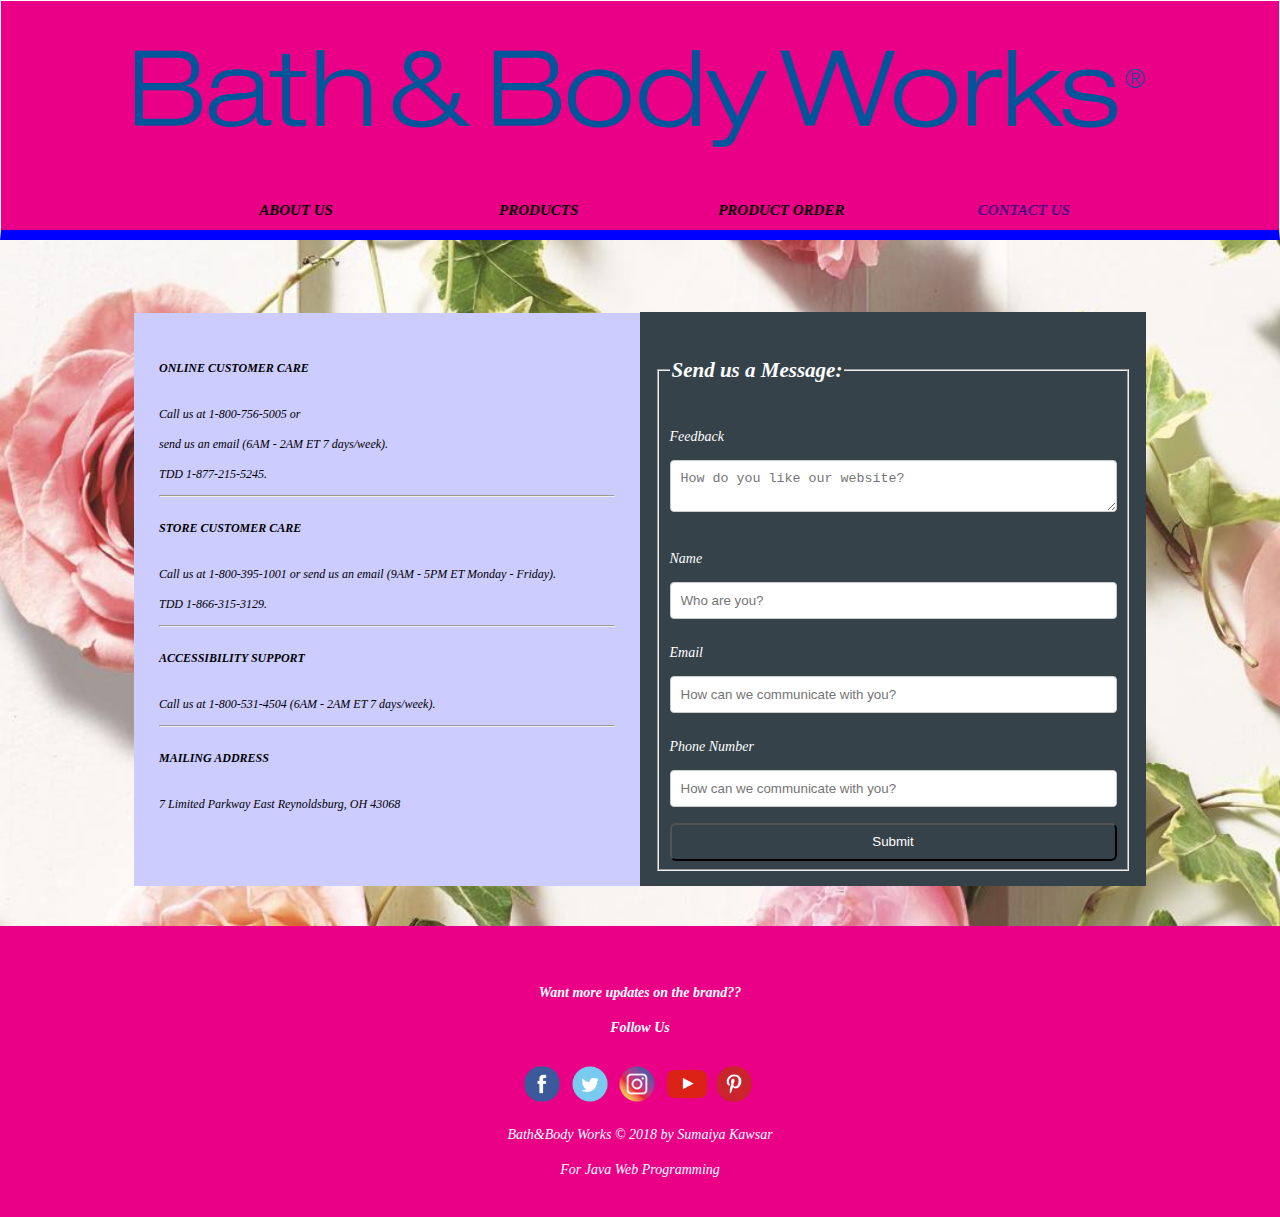
==== ContactUs.html @ 69a37817 "Java Web Assignment 1" ====
<!DOCTYPE html>
<html>

<head>
    <title>Bath&Body Works | Contact Us</title>
    <meta name="viewport" content="width=device-width, initial-scale=1.0">
    <link rel="stylesheet" href="./css/style.css">
    <link rel="icon" type="image/png" href="img/494.png" sizes="196x196" />
</head>

<body
    style="background: url('img/creme.jpg') no-repeat;background-size: cover;background-attachment: fixed;background-position: center;background-repeat: no-repeat;">
    <header>
        <div class="container">
            <div id="branding">
                <h1><img src="./img/B.png" alt="B & B works" height="20%" width="100%"></h1>
            </div>
            <nav>
                <ul>
                    <li><a href="index.html">
                            <center>About Us</center>
                        </a></li>
                    <li><a href="Product.html">
                            <center>Products</center>
                        </a></li>
                    <li><a href="ProductOrder.html">
                            <center>Product Order</center>
                        </a></li>
                    <li class="current"><a href="ContactUs.html">
                            <center>Contact Us</center>
                        </a></li>
                </ul>
            </nav>
        </div>
    </header>

    <section id="main">
        <div class="container contact-main">
            <article class="contact-details">
                <h4>ONLINE CUSTOMER CARE</h4>
                Call us at 1-800-756-5005 or <br> send us an email (6AM - 2AM ET 7 days/week).<br>
                TDD 1-877-215-5245.
                <hr>
                <h4>STORE CUSTOMER CARE</h4>
                Call us at 1-800-395-1001 or send us an email (9AM - 5PM ET Monday - Friday).<br>
                TDD 1-866-315-3129.<br>
                <hr>
                <h4>ACCESSIBILITY SUPPORT</h4>
                Call us at 1-800-531-4504 (6AM - 2AM ET 7 days/week).<br>
                <hr>
                <h4>MAILING ADDRESS</h4>
                7 Limited Parkway East
                Reynoldsburg, OH 43068
            </article>

            <aside id="sidebar-1" class="contact-form">
                <div class="dark">
                    <form class="feedback" action="contact-us.jsp">
                        <fieldset>
                            <legend>
                                <h2>
                                    <center><b>Send us a Message:</b></center>
                                </h2>
                            </legend>
                            <div>
                                <label>Feedback</label><br>
                                <textarea placeholder="How do you like our website?" name="Feeback" required></textarea>
                            </div>
                            <div>
                                <label>Name</label><br>
                                <input type="text" placeholder="Who are you?" name="Name" required>
                            </div>
                            <div>
                                <label>Email</label><br>
                                <input type="email" placeholder="How can we communicate with you?" name="Email"
                                    required>
                            </div>
                            <div>
                                <label>Phone Number</label><br>
                                <input type="number" placeholder="How can we communicate with you?" name="Email"
                                    required>
                            </div>

                            <button class="button_1" type="submit">Submit</button>
                        </fieldset>
                    </form>
                </div>
            </aside>
        </div>
    </section>

    <footer>
        <p>
            <center>
                <h4>Want more updates on the brand?? <br> Follow Us</h4>
                <a href="https://www.facebook.com/bathandbodyworks/" class="icon">
                    <img src="img\Facebook.png" width="40" height="40" alt="facebook"></a>

                <a href="https://twitter.com/bathbodyworks?lang=en" class="icon">
                    <img src="img\Twitter.png" width="40" height="40" alt="twitter"></a>

                <a href="https://www.instagram.com/bathandbodyworks/?hl=en" class="icon"
                    style="width:24px; height:24px; margin:4px 6px 8px 0;">
                    <img src="img\Instagram.png" width="40" height="40" alt="instagram"></a>

                <a href="https://www.youtube.com/user/bathandbodyworks" class="icon">
                    <img src="img\youtube.png" width="40" height="40" alt="youtube"></a>

                <a href="https://www.pinterest.com/bathbodyworks/" class="icon">
                    <img src="img\pinterest.png" width="40" height="40" alt="pintrest"></a>
                <br> Bath&Body Works &copy; 2018 by Sumaiya Kawsar<br /> For Java Web Programming
            </center>
    </footer>
</body>

</html>
---- css/style.css ----
* {
  box-sizing: inherit;
}

html {
  box-sizing: border-box;
}

body {
  font: 14px/2.5 Times New Roman, monospace;
  font-style: oblique;
  padding: 0;
  margin: 0px;
  background: url("../img/Bg.jpg") 0 -400px;
  background-attachment: fixed;
  height: 100%;
}
/* Global */
.container {
  width: 80%;
  margin: 0 auto;
  overflow: auto;
  padding: 0 6px;
}
iframe {
  width: 100%;
  height: 350px;
}

/*buttons*/
.button_1 {
  height: 38px;
  width: 100%;
  background: transparent;
  border: radial-gradient(#33ccff, whitesmoke);
  padding-left: 20px;
  padding-right: 20px;
  color: #ffffff;
  border-radius: 6px;
  cursor: pointer;
}
.button_1:hover {
  background: cornflowerblue;
  color: darkgreen;
  text-transform: uppercase;
}

.dark {
  padding: 15px;
  background: #35424a;
  color: #ffffff;
  margin-top: 10px;
  margin-bottom: 10px;
}

.dark1 {
  padding: 20px;
  background: cornflowerblue;
  background-size: cover;
  opacity: 0.9;
  color: black;
  margin-top: 20px;
  margin-bottom: 10px;
}
/* Header **/
header {
  background: #ea0087;
  color: white;
  border: white 1px;
  border-style: ridge;
  padding-top: 30px;
  min-height: 60px;
  border-bottom: blue 10px solid;
}

nav li {
  width: 25%;
  float: left;
  display: inline-block;
  padding: 0px 0px 0px 0px;
}

nav {
  display: block;
  float: bottom;
  margin-top: 10px;
}

nav a {
  color: black;
  text-decoration: none;
  text-transform: uppercase;
  font-size: 15px;
  font-weight: bold;
}
nav .current a {
  color: indigo;
  background: white;
  font-weight: bold;
}
nav a:hover {
  color: blue;
  background-color: white;
  display: block;
  font-weight: bolder;
}
.imagelo {
  width: 40%;
  float: left;
}
/* Showcase */
#showcase {
  min-height: 400px;
  background: url("../img/Showcase.jpg");
  background-size: cover;
  background-attachment: fixed;
  background-position: center;
  background-repeat: no-repeat;
}

#showcase1 {
  min-height: 400px;
  background: url("../img/scrub.jpg");
  background-size: cover;
  background-attachment: fixed;
  background-position: center;
  background-repeat: no-repeat;
}
#showcase2 {
  min-height: 400px;
  background: url("../img/candle.jpg");
  background-size: cover;
  background-attachment: fixed;
  background-position: center;
  background-repeat: no-repeat;
}
.Product {
  overflow: hidden;
}
.Product ul {
  display: flex;
  margin: 0 auto;
  list-style: none;
}
.Product ul li {
  width: 25%;
}

/*Slideshow*/
.mySlides {
  display: none;
}

/* Slideshow container */
.slideshow-container {
  width: 100%;
  max-width: 1000px;
  max-height: 478px;
  position: relative;
  margin: auto;
}
.slideshow-container img {
  max-width: 1000px;
  max-height: 479px;
  background-size: contain;
}
/* Next & previous buttons */
.prev,
.next {
  cursor: pointer;
  position: absolute;
  top: 50%;
  width: auto;
  padding: 16px;
  margin-top: -22px;
  color: black;
  font-weight: bold;
  font-size: 18px;
  transition: 0.6s ease;
  border-radius: 0 3px 3px 0;
}
/* Position the "next button" to the right */
.next {
  right: 0;
  border-radius: 3px 0 0 3px;
}

.prev:hover,
.next:hover {
  background-color: rgba(0, 0, 0, 0.2);
}

.numbertext {
  color: transparent;
  font-size: 12px;
  padding: 8px 12px;
  position: absolute;
  top: 0;
}

.dot {
  cursor: pointer;
  height: 13px;
  width: 13px;
  margin: 0 2px;
  background-color: #bbb;
  border-radius: 50%;
  display: inline-block;
  transition: background-color 0.6s ease;
}
.active,
.dot:hover {
  background-color: #717171;
}

/* Fading animation */
.fade {
  -webkit-animation-name: fade;
  -webkit-animation-duration: 1.5s;
  animation-name: fade;
  animation-duration: 1.5s;
}

@-webkit-keyframes fade {
  from {
    opacity: 0.4;
  }
  to {
    opacity: 1;
  }
}

@keyframes fade {
  from {
    opacity: 0.4;
  }
  to {
    opacity: 1;
  }
}

/* Sidebar */
aside#sidebar {
  float: right;
  width: 100%;
  margin-top: 62px;
}
aside#sidebar .feedback input,
aside#sidebar .feedback textarea,
aside#sidebar .feedback select {
  width: 100%;
  padding: 10px;
  border: 1px solid #ccc;
  border-radius: 4px;
  box-sizing: border-box;
  margin-top: 6px;
  margin-bottom: 16px;
  resize: vertical;
}

.contact-form {
  float: right;
  width: 50%;
  margin-top: 62px;
}
.contact-form .feedback input,
.contact-form .feedback textarea {
  width: 100%;
  padding: 10px;
  border: 1px solid #ccc;
  border-radius: 4px;
  box-sizing: border-box;
  margin-top: 6px;
  margin-bottom: 16px;
  resize: vertical;
}
/*sidebar of jsp*/
aside#sidebar-2 {
  float: right;
  width: 100%;
  margin-top: 62px;
}

/* Main-col */
.contact-main {
  display: flex;
  flex-direction: row;
}
.contact-details {
  padding: 25px 25px 25px 25px;
  float: left;
  width: 50%;
  margin-top: 73px;
  margin-bottom: 10px;
  background-color: #ccccff;
  font-size: 12px;
}

/*Footer*/
footer {
  padding: 30px;
  margin-top: 30px;
  background: #ea0087;
  color: #ffffff;
  text-align: center;
}
.icon {
  width: 24px;
  height: 24px;
  margin: 2px 4px 6px 0;
}

/* Media Queries */
@media (max-width: 768px) {
  header #branding,
  header nav,
  header nav li,
  article#main-col,
  aside#sidebar {
    float: none;
    text-align: center;
    width: 100%;
  }

  header {
    padding-bottom: 20px;
  }

  #showcase img {
    width: 100%;
    margin-top: 40px;
  }

  .contact-main {
    flex-direction: column;
  }
  .contact-details {
    width: 100%;
    border: 2px solid red;
    margin-top: 20px;
    margin-bottom: 0;
  }
  .contact-form {
    width: 100%;
    margin: 0;
  }
  .dark {
    margin: 0;
  }
}
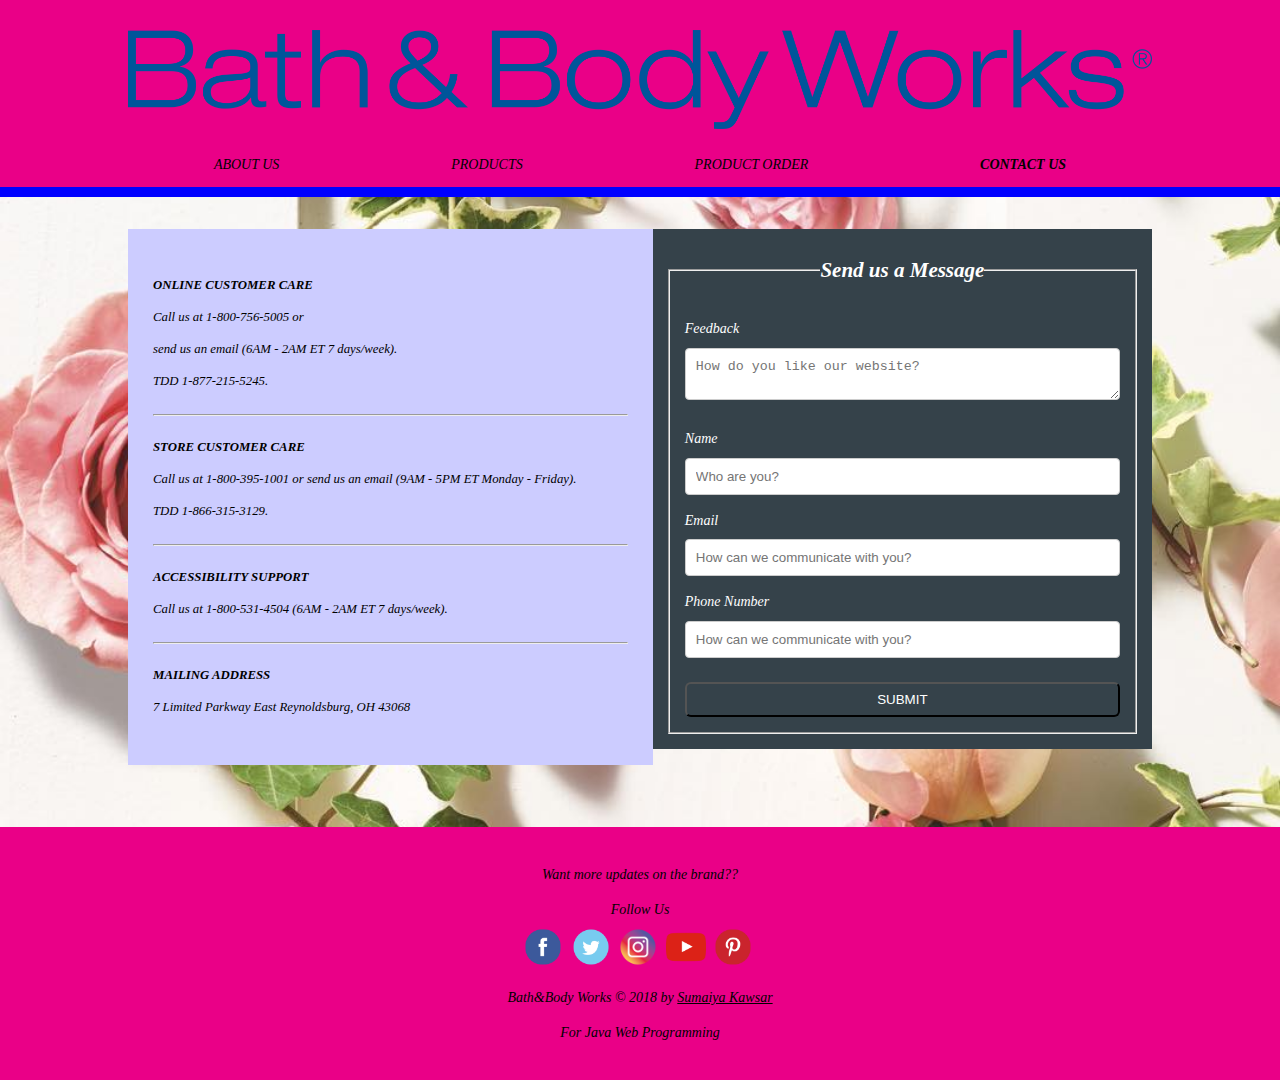
==== commit 92d21815: "Added Readme & Updated with scss" ====
--- a/ContactUs.html
+++ b/ContactUs.html
@@ -1,82 +1,118 @@
 <!DOCTYPE html>
-<html>
+<html lang="en">
 
 <head>
+    <meta name="description" content="A Project Completed for an Assignment">
+    <meta name="viewport" content="width=device-width, initial-scale=1.0">
+    <link rel="stylesheet" href="css/styles.css">
+    <link rel="icon" type="image/png" href="img/bblogo.png" sizes="196x196" />
     <title>Bath&Body Works | Contact Us</title>
-    <meta name="viewport" content="width=device-width, initial-scale=1.0">
-    <link rel="stylesheet" href="./css/style.css">
-    <link rel="icon" type="image/png" href="img/494.png" sizes="196x196" />
 </head>
 
-<body
-    style="background: url('img/creme.jpg') no-repeat;background-size: cover;background-attachment: fixed;background-position: center;background-repeat: no-repeat;">
+<body class="contact-us">
     <header>
         <div class="container">
-            <div id="branding">
-                <h1><img src="./img/B.png" alt="B & B works" height="20%" width="100%"></h1>
+            <div class="branding">
+                <img src="img/B.png" alt="B & B works" class="main-logo">
+                <nav>
+                    <ul>
+                        <li>
+                            <a href="index.html">
+                                About Us
+                            </a>
+                        </li>
+                        <li>
+                            <a href="Product.html">
+                                Products
+                            </a>
+                        </li>
+                        <li>
+                            <a href="ProductOrder.html">
+                                Product Order
+                            </a>
+                        </li>
+                        <li class="current">
+                            <a href="ContactUs.html">
+                                Contact Us
+                            </a>
+                        </li>
+                    </ul>
+                </nav>
             </div>
-            <nav>
-                <ul>
-                    <li><a href="index.html">
-                            <center>About Us</center>
-                        </a></li>
-                    <li><a href="Product.html">
-                            <center>Products</center>
-                        </a></li>
-                    <li><a href="ProductOrder.html">
-                            <center>Product Order</center>
-                        </a></li>
-                    <li class="current"><a href="ContactUs.html">
-                            <center>Contact Us</center>
-                        </a></li>
-                </ul>
-            </nav>
         </div>
     </header>
 
-    <section id="main">
-        <div class="container contact-main">
-            <article class="contact-details">
-                <h4>ONLINE CUSTOMER CARE</h4>
-                Call us at 1-800-756-5005 or <br> send us an email (6AM - 2AM ET 7 days/week).<br>
-                TDD 1-877-215-5245.
+    <main class="container">
+        <div class="contact-main">
+            <div class="contact-details">
+                <div class="info">
+                    <h4>ONLINE CUSTOMER CARE</h4>
+                    <p>
+                        Call us at 1-800-756-5005 or
+                    </p>
+                    <p>
+                        send us an email (6AM - 2AM ET 7 days/week).
+                    </p>
+                    <p>
+                        TDD 1-877-215-5245.
+                    </p>
+                </div>
                 <hr>
-                <h4>STORE CUSTOMER CARE</h4>
-                Call us at 1-800-395-1001 or send us an email (9AM - 5PM ET Monday - Friday).<br>
-                TDD 1-866-315-3129.<br>
+                <div class="info">
+                    <h4>STORE CUSTOMER CARE</h4>
+                    <p>
+                        Call us at 1-800-395-1001 or send us an email (9AM - 5PM ET Monday - Friday).
+                    </p>
+                    <p>
+                        TDD 1-866-315-3129.
+                    </p>
+                </div>
                 <hr>
-                <h4>ACCESSIBILITY SUPPORT</h4>
-                Call us at 1-800-531-4504 (6AM - 2AM ET 7 days/week).<br>
+                <div class="info">
+                    <h4>ACCESSIBILITY SUPPORT</h4>
+                    <p>
+                        Call us at 1-800-531-4504 (6AM - 2AM ET 7 days/week).
+                    </p>
+
+                </div>
                 <hr>
-                <h4>MAILING ADDRESS</h4>
-                7 Limited Parkway East
-                Reynoldsburg, OH 43068
-            </article>
+                <div class="info">
+                    <h4>MAILING ADDRESS</h4>
+                    <p>
+                        7 Limited Parkway East
+                        Reynoldsburg, OH 43068
+                    </p>
+                </div>
+            </div>
 
-            <aside id="sidebar-1" class="contact-form">
+            <div class="contact-form">
                 <div class="dark">
                     <form class="feedback" action="contact-us.jsp">
                         <fieldset>
                             <legend>
                                 <h2>
-                                    <center><b>Send us a Message:</b></center>
+                                    <b>Send us a Message</b>
                                 </h2>
                             </legend>
                             <div>
-                                <label>Feedback</label><br>
-                                <textarea placeholder="How do you like our website?" name="Feeback" required></textarea>
+                                <label>Feedback
+                                    <textarea placeholder="How do you like our website?" name="Feedback"
+                                        required></textarea>
+                                </label>
                             </div>
                             <div>
-                                <label>Name</label><br>
-                                <input type="text" placeholder="Who are you?" name="Name" required>
+                                <label>Name
+                                    <input type="text" placeholder="Who are you?" name="Name" required>
+                                </label>
                             </div>
                             <div>
-                                <label>Email</label><br>
-                                <input type="email" placeholder="How can we communicate with you?" name="Email"
-                                    required>
+                                <label>Email
+                                    <input type="email" placeholder="How can we communicate with you?" name="Email"
+                                        required>
+                                </label>
                             </div>
                             <div>
-                                <label>Phone Number</label><br>
+                                <label>Phone Number</label>
                                 <input type="number" placeholder="How can we communicate with you?" name="Email"
                                     required>
                             </div>
@@ -85,31 +121,29 @@
                         </fieldset>
                     </form>
                 </div>
-            </aside>
+            </div>
+
         </div>
-    </section>
+    </main>
 
     <footer>
-        <p>
-            <center>
-                <h4>Want more updates on the brand?? <br> Follow Us</h4>
-                <a href="https://www.facebook.com/bathandbodyworks/" class="icon">
-                    <img src="img\Facebook.png" width="40" height="40" alt="facebook"></a>
+        <p>Want more updates on the brand?? <br> Follow Us</p>
+        <a href="https://www.facebook.com/bathandbodyworks/" class="icon">
+            <img src="img/Facebook.png" width="40" height="40" alt="facebook"></a>
 
-                <a href="https://twitter.com/bathbodyworks?lang=en" class="icon">
-                    <img src="img\Twitter.png" width="40" height="40" alt="twitter"></a>
+        <a href="https://twitter.com/bathbodyworks?lang=en" class="icon">
+            <img src="img/Twitter.png" width="40" height="40" alt="twitter"></a>
 
-                <a href="https://www.instagram.com/bathandbodyworks/?hl=en" class="icon"
-                    style="width:24px; height:24px; margin:4px 6px 8px 0;">
-                    <img src="img\Instagram.png" width="40" height="40" alt="instagram"></a>
+        <a href="https://www.instagram.com/bathandbodyworks/?hl=en" class="icon">
+            <img src="img/Instagram.png" width="40" height="40" alt="instagram"></a>
 
-                <a href="https://www.youtube.com/user/bathandbodyworks" class="icon">
-                    <img src="img\youtube.png" width="40" height="40" alt="youtube"></a>
+        <a href="https://www.youtube.com/user/bathandbodyworks" class="icon">
+            <img src="img/youtube.png" width="40" height="40" alt="youtube"></a>
 
-                <a href="https://www.pinterest.com/bathbodyworks/" class="icon">
-                    <img src="img\pinterest.png" width="40" height="40" alt="pintrest"></a>
-                <br> Bath&Body Works &copy; 2018 by Sumaiya Kawsar<br /> For Java Web Programming
-            </center>
+        <a href="https://www.pinterest.com/bathbodyworks/" class="icon">
+            <img src="img/pinterest.png" width="40" height="40" alt="pinterest"></a>
+        <br> Bath&Body Works &copy; 2018 by <a href="https://github.com/sumaiyakawsar">Sumaiya Kawsar</a><br />
+        For Java Web Programming
     </footer>
 </body>
 
--- a/css/styles.css
+++ b/css/styles.css
@@ -0,0 +1,434 @@
+/* Media Queries */
+@media (max-width: 768px) {
+  header .branding,
+  header nav,
+  header nav li {
+    float: none;
+    text-align: center;
+    width: 100%;
+  }
+  .showcase img {
+    width: 100%;
+    margin-top: 40px;
+  }
+  .contact-main {
+    -webkit-box-orient: vertical;
+    -webkit-box-direction: normal;
+        -ms-flex-direction: column;
+            flex-direction: column;
+  }
+}
+
+* {
+  -webkit-box-sizing: inherit;
+          box-sizing: inherit;
+  margin: 0 auto;
+  padding: 0;
+}
+
+html {
+  -webkit-box-sizing: border-box;
+          box-sizing: border-box;
+}
+
+body {
+  height: 100%;
+  font: 14px/2.5 "Times New Roman", monospace;
+  font-style: oblique;
+}
+
+body .container {
+  width: 80%;
+  overflow: auto;
+}
+
+body header {
+  background: #ea0087;
+  border-bottom: blue 10px solid;
+  color: white;
+  min-height: 60px;
+  padding-top: 30px;
+}
+
+body header .branding .main-logo {
+  width: 100%;
+}
+
+body header .branding nav ul {
+  display: -webkit-box;
+  display: -ms-flexbox;
+  display: flex;
+  -ms-flex-wrap: wrap;
+      flex-wrap: wrap;
+  -webkit-box-pack: justify;
+      -ms-flex-pack: justify;
+          justify-content: space-between;
+  -webkit-box-align: center;
+      -ms-flex-align: center;
+          align-items: center;
+  text-transform: uppercase;
+}
+
+body header .branding nav ul li a {
+  color: black;
+  display: block;
+  padding: 5px 5px;
+}
+
+body header .branding nav ul li a:hover {
+  color: blue;
+  font-weight: bold;
+}
+
+body header .branding nav ul li.current a {
+  color: black;
+  font-weight: bolder;
+}
+
+body header .branding nav ul li.current a:hover {
+  background: none;
+}
+
+body a,
+body button {
+  text-decoration: none;
+  cursor: pointer;
+}
+
+body button {
+  background: transparent;
+  border-radius: 6px;
+  color: #ffffff;
+  margin-top: 1rem;
+  padding: 0.5rem;
+  width: 100%;
+  text-transform: uppercase;
+}
+
+body button:hover {
+  background: cornflowerblue;
+  color: darkgreen;
+}
+
+body ul li {
+  list-style: none;
+}
+
+body footer {
+  padding: 30px;
+  margin-top: 30px;
+  background: #ea0087;
+  color: black;
+  text-align: center;
+}
+
+body footer a {
+  color: black;
+  text-decoration: underline;
+}
+
+body footer .icon {
+  width: 24px;
+  height: 24px;
+  margin: 2px 4px 6px 0;
+}
+
+.main-page,
+.product-page {
+  background: url("../img/Bg.jpg") 0 -400px;
+  background-attachment: fixed;
+}
+
+.main-page iframe,
+.product-page iframe {
+  width: 100%;
+  height: 350px;
+}
+
+.main-page .about_bb .dark1,
+.product-page .about_bb .dark1 {
+  padding: 1.5rem;
+  background: cornflowerblue;
+  background-size: cover;
+  opacity: 0.9;
+  color: black;
+  margin-top: 20px;
+  margin-bottom: 10px;
+  overflow-x: hidden;
+}
+
+.main-page .about_bb .dark1 .brand-image,
+.product-page .about_bb .dark1 .brand-image {
+  width: 40%;
+  float: left;
+}
+
+.main-page .about_bb .dark1 .aromatherapy,
+.product-page .about_bb .dark1 .aromatherapy {
+  float: right;
+  padding-left: 25px;
+  padding-top: 25px;
+}
+
+.main-page main,
+.product-page main {
+  /*------------------ Parallax Effect ---------*/
+  /*------------------ Parallax Effect ends ---------*/
+}
+
+.main-page main .showcase,
+.product-page main .showcase {
+  background: url("../img/Showcase.jpg");
+}
+
+.main-page main .second_showcase,
+.product-page main .second_showcase {
+  background: url("../img/scrub.jpg");
+}
+
+.main-page main .third_showcase,
+.product-page main .third_showcase {
+  background: url("../img/candle.jpg");
+}
+
+.main-page main .showcase,
+.main-page main .second_showcase,
+.main-page main .third_showcase,
+.product-page main .showcase,
+.product-page main .second_showcase,
+.product-page main .third_showcase {
+  min-height: 400px;
+  background-size: cover;
+  background-attachment: fixed;
+  background-position: center;
+  background-repeat: no-repeat;
+}
+
+.main-page main .slideshow .slideshow-container,
+.product-page main .slideshow .slideshow-container {
+  width: 100%;
+  max-width: 1000px;
+  max-height: 478px;
+  position: relative;
+  margin: auto;
+  /* Next & previous buttons */
+  /* Position the "next button" to the right */
+}
+
+.main-page main .slideshow .slideshow-container .mySlides,
+.product-page main .slideshow .slideshow-container .mySlides {
+  display: none;
+}
+
+.main-page main .slideshow .slideshow-container .mySlides .slideshow-image,
+.product-page main .slideshow .slideshow-container .mySlides .slideshow-image {
+  width: 100%;
+  max-width: 1000px;
+  height: 479px;
+  max-height: 500px;
+  background-size: cover;
+}
+
+.main-page main .slideshow .slideshow-container .mySlides .number-text,
+.product-page main .slideshow .slideshow-container .mySlides .number-text {
+  color: transparent;
+  font-size: 12px;
+  padding: 8px 12px;
+  position: absolute;
+  top: 0;
+}
+
+.main-page main .slideshow .slideshow-container .prev,
+.main-page main .slideshow .slideshow-container .next,
+.product-page main .slideshow .slideshow-container .prev,
+.product-page main .slideshow .slideshow-container .next {
+  color: black;
+  font-weight: bold;
+  font-size: 1.5rem;
+  margin-top: -22px;
+  padding: 16px;
+  position: absolute;
+  top: 50%;
+  -webkit-transition: 0.6s ease;
+  transition: 0.6s ease;
+  width: auto;
+}
+
+.main-page main .slideshow .slideshow-container .next,
+.product-page main .slideshow .slideshow-container .next {
+  right: 0;
+  border-radius: 3px 0 0 3px;
+}
+
+.main-page main .slideshow .slideshow-container .prev:hover,
+.main-page main .slideshow .slideshow-container .next:hover,
+.product-page main .slideshow .slideshow-container .prev:hover,
+.product-page main .slideshow .slideshow-container .next:hover {
+  background-color: rgba(0, 0, 0, 0.2);
+}
+
+.main-page main .slideshow .slideshow-container .fade,
+.product-page main .slideshow .slideshow-container .fade {
+  -webkit-animation-name: fade;
+          animation-name: fade;
+  -webkit-animation-duration: 1.5s;
+          animation-duration: 1.5s;
+}
+
+@-webkit-keyframes fade {
+  from {
+    opacity: 0.4;
+  }
+  to {
+    opacity: 1;
+  }
+}
+
+@keyframes fade {
+  from {
+    opacity: 0.4;
+  }
+  to {
+    opacity: 1;
+  }
+}
+
+.main-page main .slideshow .dot-container,
+.product-page main .slideshow .dot-container {
+  text-align: center;
+}
+
+.main-page main .slideshow .dot-container .dot,
+.product-page main .slideshow .dot-container .dot {
+  background-color: #bbb;
+  border-radius: 50%;
+  cursor: pointer;
+  display: inline-block;
+  height: 13px;
+  margin: 0 2px;
+  -webkit-transition: background-color 0.6s ease;
+  transition: background-color 0.6s ease;
+  width: 13px;
+}
+
+.main-page main .slideshow .dot-container .dot.active, .main-page main .slideshow .dot-container .dot:hover,
+.product-page main .slideshow .dot-container .dot.active,
+.product-page main .slideshow .dot-container .dot:hover {
+  background-color: #717171;
+}
+
+.product-order-page {
+  background: url("../img/rose.jpg");
+}
+
+.product-order-page main .feedback {
+  background: #35424a;
+  color: #ffffff;
+  float: right;
+  margin-top: 62px;
+  margin-bottom: 10px;
+  padding: 15px;
+}
+
+.product-order-page main .feedback fieldset {
+  overflow: hidden;
+  padding: 1.5rem;
+}
+
+.product-order-page main .feedback fieldset .products-checkbox {
+  overflow: hidden;
+  display: -webkit-box;
+  display: -ms-flexbox;
+  display: flex;
+  -ms-flex-pack: distribute;
+      justify-content: space-around;
+  -webkit-box-align: center;
+      -ms-flex-align: center;
+          align-items: center;
+}
+
+.product-order-page main .feedback fieldset .products-checkbox li label,
+.product-order-page main .feedback fieldset .products-checkbox li input[type="checkbox"] {
+  margin-right: 5px;
+  display: -webkit-box;
+  display: -ms-flexbox;
+  display: flex;
+  -webkit-box-pack: center;
+      -ms-flex-pack: center;
+          justify-content: center;
+  -webkit-box-align: center;
+      -ms-flex-align: center;
+          align-items: center;
+  vertical-align: middle;
+  word-wrap: break-word;
+}
+
+.product-order-page main .feedback fieldset input[type="text"],
+.product-order-page main .feedback fieldset input[type="email"],
+.product-order-page main .feedback fieldset input[type="number"],
+.product-order-page main .feedback fieldset textarea,
+.product-order-page main .feedback fieldset select {
+  width: 100%;
+  padding: 10px;
+  border: 1px solid #ccc;
+  border-radius: 4px;
+  margin-top: 6px;
+  margin-bottom: 16px;
+  resize: vertical;
+}
+
+.contact-us {
+  background: url("../img/creme.jpg");
+}
+
+.contact-us main .contact-main {
+  display: -webkit-box;
+  display: -ms-flexbox;
+  display: flex;
+  margin: 2rem 0rem;
+}
+
+.contact-us main .contact-main .contact-details {
+  padding: 25px;
+  width: 100%;
+  background-color: #ccccff;
+  font-size: 0.8rem;
+}
+
+.contact-us main .contact-main .contact-details .info {
+  margin: 1rem 0;
+}
+
+.contact-us main .contact-main .contact-form {
+  width: 100%;
+}
+
+.contact-us main .contact-main .contact-form .dark {
+  padding: 15px;
+  background: #35424a;
+  color: #ffffff;
+}
+
+.contact-us main .contact-main .contact-form .dark .feedback fieldset {
+  padding: 15px;
+}
+
+.contact-us main .contact-main .contact-form .dark .feedback fieldset input,
+.contact-us main .contact-main .contact-form .dark .feedback fieldset textarea {
+  width: 100%;
+  padding: 10px;
+  border: 1px solid #ccc;
+  border-radius: 4px;
+  margin-top: 0.1rem;
+  margin-bottom: 0.5rem;
+  resize: vertical;
+}
+
+.contact-us,
+.product-order-page {
+  background-size: cover;
+  background-attachment: fixed;
+  background-position: center;
+  background-repeat: no-repeat;
+}
+/*# sourceMappingURL=styles.css.map */